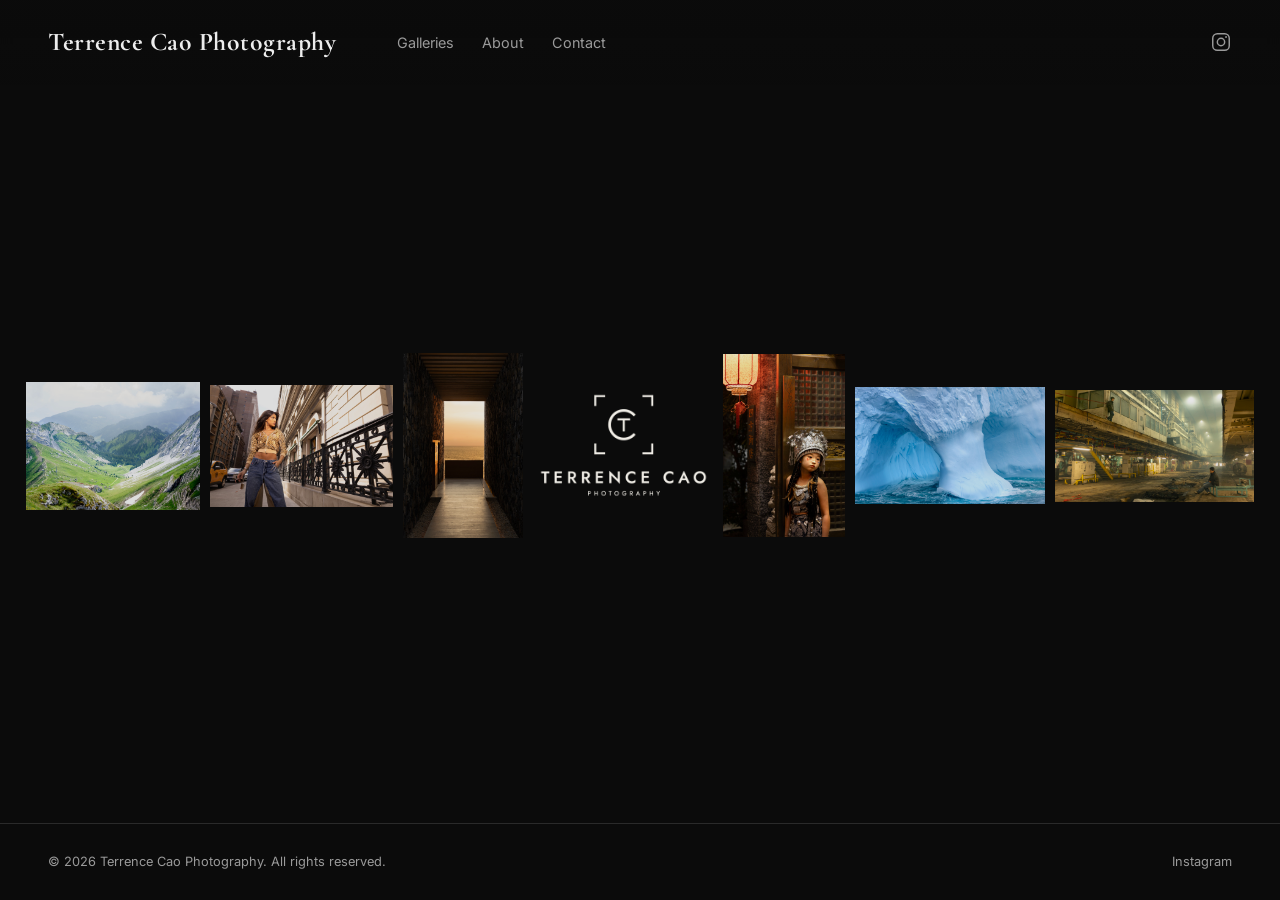
==== index.html @ d29f0e86 "Add website files Co-Authored-By: Claude Opus 5.5 <noreply@anthropic.com>" ====
<!doctype html>
<html lang="en">
<head>
  <meta charset="utf-8">
  <meta name="viewport" content="width=device-width, initial-scale=1">
  <link rel="preconnect" href="https://fonts.googleapis.com">
  <link rel="preconnect" href="https://fonts.gstatic.com" crossorigin>
  <link href="https://fonts.googleapis.com/css2?family=Cormorant+Garamond:wght@400;500;700&family=Inter:wght@400;500&display=swap" rel="stylesheet">
  <link rel="stylesheet" href="css/style.css">
  <title>Photography</title>
  <meta name="description" content="Photography portfolio">
</head>
<body data-page="home">
  <main class="home">
    <!-- A row of photos around your name. Choose the photos in the online
         editor (Home page), or they're taken from your galleries. -->
    <section class="home-strip" id="home-strip"></section>
  </main>
  <script src="js/site.js"></script>
</body>
</html>
---- css/style.css ----
/* ---------- Theme ---------- */
:root {
  --bg: #0b0b0b;
  --bg-soft: #151515;
  --text: #ededed;
  --muted: #9a9a9a;
  --line: #2a2a2a;
  --accent: #ffffff;
  --overlay: rgba(10, 10, 10, 0.62);
  --radius: 2px;
  --gutter: clamp(16px, 4vw, 48px);
  --font: "Inter", system-ui, -apple-system, "Segoe UI", Roboto, sans-serif;
  --font-display: "Cormorant Garamond", Georgia, serif;
}

*, *::before, *::after { box-sizing: border-box; }
html { -webkit-text-size-adjust: 100%; }
body {
  margin: 0;
  background: var(--bg);
  color: var(--text);
  font-family: var(--font);
  font-size: 16px;
  line-height: 1.6;
  -webkit-font-smoothing: antialiased;
  min-height: 100vh;
  display: flex;
  flex-direction: column;
}
main { flex: 1; }
img { display: block; max-width: 100%; }
a { color: inherit; text-decoration: none; }

/* ---------- Header ---------- */
.site-header {
  position: sticky;
  top: 0;
  z-index: 50;
  display: flex;
  align-items: center;
  gap: clamp(24px, 4vw, 56px);
  padding: 22px var(--gutter);
  background: linear-gradient(to bottom, rgba(11,11,11,.96), rgba(11,11,11,.85));
  backdrop-filter: blur(8px);
}
.brand { display: flex; align-items: baseline; gap: 10px; }
.brand-name {
  font-family: var(--font-display);
  font-size: 1.6rem;
  font-weight: 700;
  letter-spacing: .02em;
}
.brand-tag {
  font-size: .72rem;
  text-transform: uppercase;
  letter-spacing: .22em;
  color: var(--muted);
}
.nav { display: flex; gap: 28px; margin-right: auto; }
.header-icon { display: flex; color: var(--muted); transition: color .2s; }
.header-icon:hover { color: var(--text); }
.nav a {
  position: relative;
  font-size: .9rem;
  color: var(--muted);
  transition: color .2s;
}
.nav a:hover, .nav a.active { color: var(--text); }
.nav a.active::after {
  content: "";
  position: absolute;
  left: 0; right: 0; bottom: -6px;
  height: 1px;
  background: var(--text);
}
.nav-toggle {
  display: none;
  background: none;
  border: 0;
  color: var(--text);
  padding: 6px;
  cursor: pointer;
}
.nav-toggle span {
  display: block; width: 22px; height: 1.5px; background: currentColor; margin: 5px 0;
  transition: transform .25s, opacity .25s;
}

@media (max-width: 700px) {
  .nav-toggle { display: block; margin-left: auto; }
  .header-icon { margin-left: auto; }
  .header-icon + .nav-toggle { margin-left: 0; }
  .brand-tag { display: none; }
  .brand-name { font-size: 1.25rem; white-space: nowrap; }
  .nav {
    position: fixed;
    inset: 0;
    top: 0;
    flex-direction: column;
    align-items: center;
    justify-content: center;
    gap: 32px;
    background: var(--bg);
    opacity: 0;
    pointer-events: none;
    transition: opacity .3s;
    z-index: -1;
  }
  .nav a { font-size: 1.5rem; font-family: var(--font-display); }
  .nav a.active::after { display: none; }
  body.nav-open .nav { opacity: 1; pointer-events: auto; }
  body.nav-open .nav-toggle span:nth-child(1) { transform: translateY(6.5px) rotate(45deg); }
  body.nav-open .nav-toggle span:nth-child(2) { opacity: 0; }
  body.nav-open .nav-toggle span:nth-child(3) { transform: translateY(-6.5px) rotate(-45deg); }
}

/* ---------- Home: single row of photos around a signature ---------- */
.home {
  display: flex;
  align-items: center;
  justify-content: center;
  padding: 24px 2vw 40px;
}
.home-strip {
  display: flex;
  align-items: center;
  justify-content: center;
  gap: 0.8vw;
  width: 100%;
  margin: 0 auto;
}
/* Each photo keeps its own shape; the script sets its width share and shape. */
.strip-photo {
  flex: 1 1 0;
  min-width: 0;
  aspect-ratio: 1;
  overflow: hidden;
  opacity: 0;
  transform: translateY(14px);
}
.strip-photo.sized { animation: tile-in .9s cubic-bezier(.2,.7,.2,1) forwards; }
.strip-photo img {
  display: block;
  width: 100%;
  height: 100%;
  object-fit: cover;
  filter: brightness(.9);
  transition: transform .5s cubic-bezier(.2,.7,.2,1), filter .4s ease;
}
.strip-photo:hover img { transform: scale(1.05); filter: none; }
.strip-break { display: none; }
.signature {
  flex: 0 0 14vw;
  min-width: 0;
  display: flex;
  align-items: center;
  justify-content: center;
  padding: 0 clamp(4px, 1vw, 16px);
  opacity: 0;
  animation: sig-in 1.4s ease .1s forwards;
}
.signature span {
  font-family: var(--font-display);
  font-weight: 700;
  letter-spacing: .02em;
  display: block;
  font-size: clamp(2.2rem, 3.6vw, 5rem); /* shrunk automatically to fit long names */
  line-height: 1.1;
  text-align: center;
  color: var(--text);
  transition: opacity .3s;
}
.signature img { width: 100%; height: auto; }
/* A logo image gets a wider spot so its small text stays readable */
.signature.has-logo { flex-basis: 14vw; padding: 0 .4vw; }
.signature.has-logo:hover img { opacity: .8; }
.signature img { transition: opacity .3s; }
.signature:hover span { opacity: .75; }
@keyframes sig-in {
  from { opacity: 0; filter: blur(6px); }
  to { opacity: 1; filter: none; }
}
@media (max-width: 760px) {
  .home { padding: 24px 16px 40px; }
  .home-strip { flex-wrap: wrap; gap: 12px; }
  .signature, .signature.has-logo { order: -1; flex-basis: 100%; margin-bottom: 20px; }
  .signature.has-logo img { max-width: 280px; }
  .strip-break { display: block; flex-basis: 100%; height: 0; }
}

/* ---------- Galleries: portfolio grid with reveal effect ---------- */
.portfolio-grid {
  display: grid;
  grid-template-columns: repeat(2, 1fr);
  gap: clamp(16px, 3vw, 40px);
  padding: 24px var(--gutter) 80px;
}
@media (max-width: 700px) {
  .portfolio-grid { grid-template-columns: 1fr; }
}
.tile {
  position: relative;
  display: block;
  aspect-ratio: 4 / 5;
  overflow: hidden;
  background: var(--bg-soft);
  border-radius: var(--radius);
  opacity: 0;
  transform: translateY(24px);
  animation: tile-in .9s cubic-bezier(.2,.7,.2,1) forwards;
}
.tile img {
  width: 100%;
  height: 100%;
  object-fit: cover;
  transform: scale(1.06);
  filter: grayscale(.35);
  transition: transform 1.2s cubic-bezier(.2,.7,.2,1), filter .6s ease;
}
.tile-overlay {
  position: absolute;
  inset: 0;
  display: flex;
  flex-direction: column;
  align-items: center;
  justify-content: center;
  gap: 6px;
  padding: 24px;
  text-align: center;
  background: var(--overlay);
  transition: opacity .45s ease;
}
.tile-title {
  margin: 0;
  font-family: var(--font-display);
  font-size: clamp(1.8rem, 3.2vw, 2.8rem);
  font-weight: 500;
  letter-spacing: .02em;
}
.tile-count {
  font-size: .72rem;
  text-transform: uppercase;
  letter-spacing: .24em;
  color: rgba(255,255,255,.7);
}
/* The reveal: overlay fades away, photo returns to full colour */
.tile:hover .tile-overlay,
.tile:focus-visible .tile-overlay,
.tile.revealed .tile-overlay { opacity: 0; }
.tile:hover img,
.tile:focus-visible img,
.tile.revealed img { transform: scale(1); filter: none; }
.tile:focus-visible { outline: 1px solid var(--text); outline-offset: 4px; }

@keyframes tile-in {
  to { opacity: 1; transform: none; }
}

/* ---------- Page headings ---------- */
.page-head {
  padding: 48px var(--gutter) 32px;
  max-width: 900px;
}
.page-head h1 {
  margin: 0 0 8px;
  font-family: var(--font-display);
  font-size: clamp(2.4rem, 6vw, 4rem);
  font-weight: 400;
  line-height: 1.05;
}
.page-head p { margin: 0; color: var(--muted); }
.back-link {
  display: inline-block;
  margin-bottom: 20px;
  font-size: .8rem;
  letter-spacing: .18em;
  text-transform: uppercase;
  color: var(--muted);
}
.back-link:hover { color: var(--text); }

/* ---------- Gallery: masonry ---------- */
.masonry {
  columns: 3 320px;
  column-gap: 16px;
  padding: 0 var(--gutter) 80px;
}
.masonry button {
  display: block;
  width: 100%;
  margin: 0 0 16px;
  padding: 0;
  border: 0;
  background: var(--bg-soft);
  cursor: zoom-in;
  break-inside: avoid;
  overflow: hidden;
  border-radius: var(--radius);
}
.masonry img {
  width: 100%;
  height: auto;
  opacity: 0;
  transition: opacity .6s ease, transform .6s ease;
}
.masonry img.loaded { opacity: 1; }
.masonry button:hover img { transform: scale(1.02); }

.gallery-nav {
  display: flex;
  justify-content: space-between;
  gap: 16px;
  padding: 0 var(--gutter) 64px;
  font-size: .85rem;
  color: var(--muted);
}
.gallery-nav a:hover { color: var(--text); }

/* ---------- Lightbox ---------- */
.lightbox {
  position: fixed;
  inset: 0;
  z-index: 100;
  display: flex;
  align-items: center;
  justify-content: center;
  background: rgba(5,5,5,.97);
  opacity: 0;
  pointer-events: none;
  transition: opacity .3s;
}
.lightbox.open { opacity: 1; pointer-events: auto; }
.lightbox img {
  max-width: calc(100vw - 140px);
  max-height: calc(100vh - 120px);
  object-fit: contain;
  user-select: none;
}
.lb-btn {
  position: absolute;
  background: none;
  border: 0;
  color: var(--text);
  font-size: 2rem;
  line-height: 1;
  padding: 16px;
  cursor: pointer;
  opacity: .6;
  transition: opacity .2s;
}
.lb-btn:hover { opacity: 1; }
.lb-close { top: 12px; right: 16px; }
.lb-prev { left: 12px; top: 50%; transform: translateY(-50%); }
.lb-next { right: 12px; top: 50%; transform: translateY(-50%); }
.lb-counter {
  position: absolute;
  bottom: 20px;
  left: 50%;
  transform: translateX(-50%);
  font-size: .8rem;
  letter-spacing: .15em;
  color: var(--muted);
}
@media (max-width: 700px) {
  .lightbox img { max-width: 100vw; max-height: calc(100vh - 140px); }
  .lb-prev, .lb-next { top: auto; bottom: 4px; transform: none; }
}

/* ---------- About ---------- */
.about {
  display: grid;
  grid-template-columns: minmax(0, 1fr) minmax(280px, 460px);
  gap: clamp(32px, 6vw, 96px);
  align-items: start;
  padding: 48px var(--gutter) 96px;
  max-width: 1200px;
}
.about-photo { display: block; height: auto; width: 100%; background: var(--bg-soft); margin-bottom: 28px; }
.about .about-awards h2 {
  margin: 0 0 16px;
  font-size: 1.15rem;
  font-weight: 700;
  letter-spacing: .2em;
  color: var(--text);
}
.about-side p { font-size: 1.12rem; line-height: 1.7; }
.about h1 {
  margin: 0 0 24px;
  font-family: var(--font-display);
  font-size: clamp(2.4rem, 5vw, 3.6rem);
  font-weight: 400;
  line-height: 1.05;
}
.about p { color: #cfcfcf; max-width: 60ch; }
.about h2 {
  margin: 40px 0 12px;
  font-size: .78rem;
  font-weight: 500;
  letter-spacing: .22em;
  text-transform: uppercase;
  color: var(--muted);
}
.about ul { margin: 0; padding: 0; list-style: none; }
.about li { padding: 8px 0; border-bottom: 1px solid var(--line); color: #cfcfcf; }
.award {
  display: flex;
  align-items: center;
  gap: 18px;
  padding: 12px 0;
}
.award-logo {
  flex: 0 0 80px;
  height: 80px;
  display: flex;
  align-items: center;
  justify-content: center;
}
.award-logo:empty { border: 1px dashed var(--line); }
.award-logo:not(:empty) { background: #fff; padding: 6px; }
.award-logo img { width: 100%; height: 100%; object-fit: contain; }
a.award-logo { transition: opacity .2s; }
a.award-logo:hover { opacity: .8; }
.award-text { flex: 1; display: grid; gap: 2px; min-width: 0; }
.award-title { color: var(--text); font-size: .95rem; }
.award-org { font-size: .8rem; color: var(--muted); }
.award-year { font-size: .85rem; color: var(--muted); white-space: nowrap; }
.button {
  display: inline-block;
  margin-top: 32px;
  padding: 14px 28px;
  border: 1px solid var(--text);
  font-size: .8rem;
  letter-spacing: .2em;
  text-transform: uppercase;
  background: transparent;
  color: var(--text);
  cursor: pointer;
  transition: background .2s, color .2s;
}
.button:hover { background: var(--text); color: var(--bg); }
@media (max-width: 800px) {
  .about { grid-template-columns: 1fr; }
  .about-side { order: -1; }
  .about-photo { max-width: 480px; }
}

/* ---------- Contact ---------- */
.contact {
  display: grid;
  grid-template-columns: minmax(0, 4fr) minmax(0, 6fr);
  gap: clamp(32px, 6vw, 96px);
  padding: 48px var(--gutter) 96px;
  max-width: 1200px;
}
.contact h1 {
  margin: 0 0 16px;
  font-family: var(--font-display);
  font-size: clamp(2.4rem, 5vw, 3.6rem);
  font-weight: 400;
  line-height: 1.05;
}
.contact-info p { color: #cfcfcf; }
.contact-info a { border-bottom: 1px solid var(--line); }
.contact-info a:hover { border-color: var(--text); }
.contact-photo {
  display: block;
  width: 100%;
  height: auto;
  margin-top: 32px;
  background: var(--bg-soft);
}
.form { display: grid; gap: 22px; align-content: start; }
.form-row { display: grid; grid-template-columns: 1fr 1fr; gap: 22px; }
.field { display: grid; gap: 8px; }
.field label {
  font-size: .72rem;
  letter-spacing: .2em;
  text-transform: uppercase;
  color: var(--muted);
}
.field input, .field select, .field textarea {
  width: 100%;
  padding: 12px 0;
  border: 0;
  border-bottom: 1px solid var(--line);
  background: transparent;
  color: var(--text);
  font: inherit;
  border-radius: 0;
  transition: border-color .2s;
}
.field select { appearance: none; cursor: pointer; }
.field select option { background: var(--bg-soft); }
.field textarea { min-height: 140px; resize: vertical; }
.field input:focus, .field select:focus, .field textarea:focus {
  outline: none;
  border-color: var(--text);
}
.form .button { margin-top: 8px; justify-self: start; align-self: start; line-height: 1.6; }
.form-status { min-height: 1.6em; font-size: .9rem; color: var(--muted); }
.form-status.ok { color: #9be39b; }
.form-status.err { color: #f19a9a; }
.hp { position: absolute; left: -9999px; }
@media (max-width: 800px) {
  .contact { grid-template-columns: 1fr; }
  .form-row { grid-template-columns: 1fr; }
  .contact-photo { max-width: 480px; }
}
@media (max-width: 500px) {
  .award-logo { flex-basis: 68px; height: 68px; }
  .award { gap: 16px; }
}

/* ---------- Footer ---------- */
.site-footer {
  display: flex;
  justify-content: space-between;
  flex-wrap: wrap;
  gap: 12px;
  padding: 28px var(--gutter);
  border-top: 1px solid var(--line);
  font-size: .8rem;
  color: var(--muted);
}
.site-footer .social { display: flex; gap: 20px; }
.site-footer a:hover { color: var(--text); }

@media (prefers-reduced-motion: reduce) {
  *, *::before, *::after { animation: none !important; transition: none !important; }
  .tile { opacity: 1; transform: none; }
}
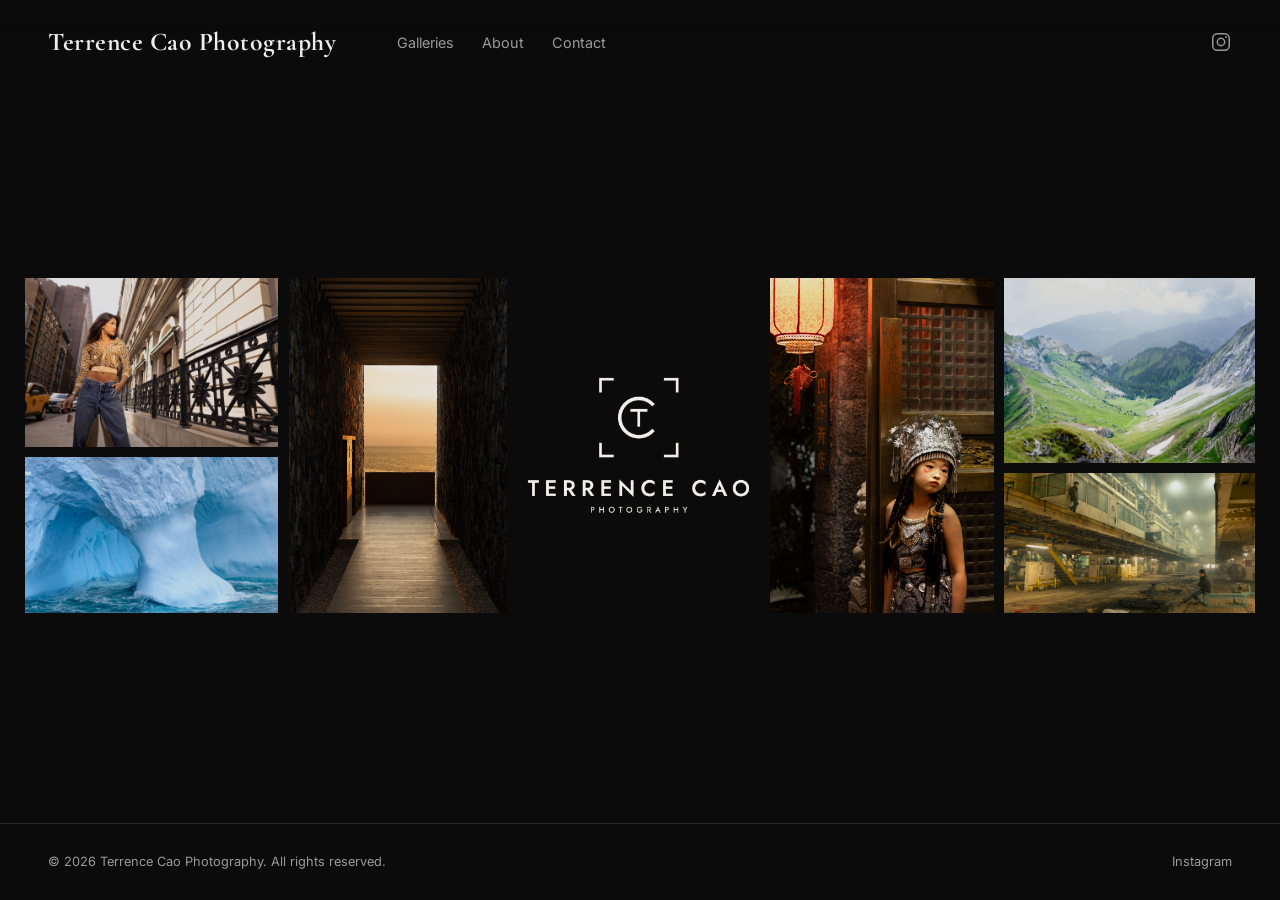
==== commit 0d6aa31c: "Make browsers load the latest site code after updates Co-Authored-By: Claude Opus 5.5 <noreply@anthr" ====
--- a/index.html
+++ b/index.html
@@ -6,7 +6,7 @@
   <link rel="preconnect" href="https://fonts.googleapis.com">
   <link rel="preconnect" href="https://fonts.gstatic.com" crossorigin>
   <link href="https://fonts.googleapis.com/css2?family=Cormorant+Garamond:wght@400;500;700&family=Inter:wght@400;500&display=swap" rel="stylesheet">
-  <link rel="stylesheet" href="css/style.css">
+  <link rel="stylesheet" href="css/style.css?v=20261118">
   <title>Photography</title>
   <meta name="description" content="Photography portfolio">
 </head>
@@ -16,6 +16,6 @@
          editor (Home page), or they're taken from your galleries. -->
     <section class="home-strip" id="home-strip"></section>
   </main>
-  <script src="js/site.js"></script>
+  <script src="js/site.js?v=20261118"></script>
 </body>
 </html>
--- a/css/style.css
+++ b/css/style.css
@@ -129,11 +129,13 @@
   width: 100%;
   margin: 0 auto;
 }
-/* Each photo keeps its own shape; the script sets its width share and shape. */
+/* Each side: wide photos stacked on the outside, tall photo next to the logo.
+   The script sizes every photo exactly so nothing is cropped. */
+.strip-side, .strip-stack { display: flex; gap: inherit; flex: 0 0 auto; }
+.strip-side { align-items: center; }
+.strip-stack { flex-direction: column; }
 .strip-photo {
-  flex: 1 1 0;
-  min-width: 0;
-  aspect-ratio: 1;
+  flex: 0 0 auto;
   overflow: hidden;
   opacity: 0;
   transform: translateY(14px);
@@ -172,7 +174,7 @@
 }
 .signature img { width: 100%; height: auto; }
 /* A logo image gets a wider spot so its small text stays readable */
-.signature.has-logo { flex-basis: 14vw; padding: 0 .4vw; }
+.signature.has-logo { flex-basis: clamp(220px, 19vw, 420px); padding: 0 .6vw; }
 .signature.has-logo:hover img { opacity: .8; }
 .signature img { transition: opacity .3s; }
 .signature:hover span { opacity: .75; }
@@ -182,10 +184,10 @@
 }
 @media (max-width: 760px) {
   .home { padding: 24px 16px 40px; }
-  .home-strip { flex-wrap: wrap; gap: 12px; }
+  .home-strip { flex-wrap: wrap; gap: 10px; }
+  .strip-side { flex-basis: 100%; justify-content: center; }
   .signature, .signature.has-logo { order: -1; flex-basis: 100%; margin-bottom: 20px; }
-  .signature.has-logo img { max-width: 280px; }
-  .strip-break { display: block; flex-basis: 100%; height: 0; }
+  .signature.has-logo img { max-width: 320px; }
 }
 
 /* ---------- Galleries: portfolio grid with reveal effect ---------- */
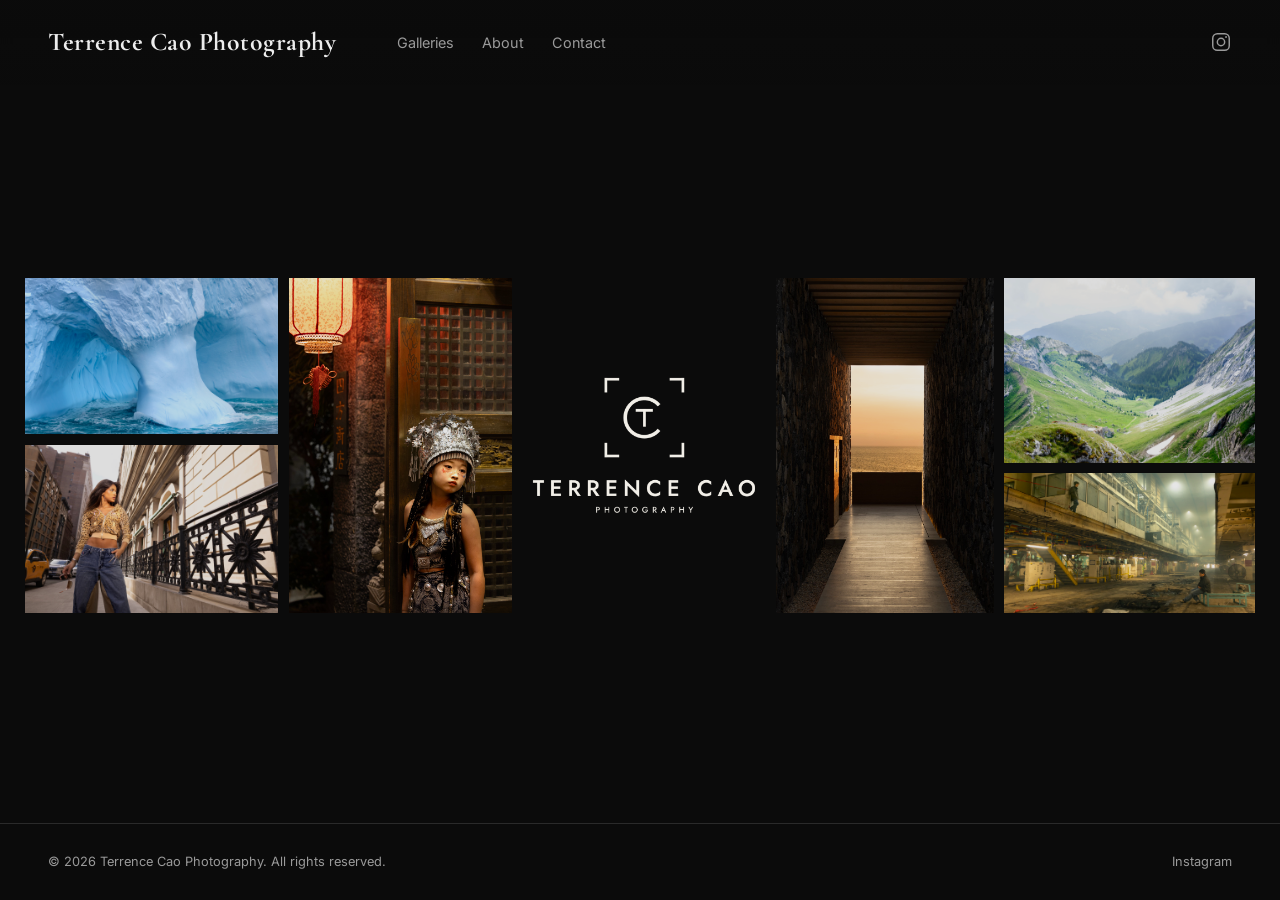
==== commit aa5f9bb3: "Fix the phone menu so it covers the whole screen Co-Authored-By: Claude Opus 5.5 <noreply@anthropic." ====
--- a/index.html
+++ b/index.html
@@ -6,7 +6,7 @@
   <link rel="preconnect" href="https://fonts.googleapis.com">
   <link rel="preconnect" href="https://fonts.gstatic.com" crossorigin>
   <link href="https://fonts.googleapis.com/css2?family=Cormorant+Garamond:wght@400;500;700&family=Inter:wght@400;500&display=swap" rel="stylesheet">
-  <link rel="stylesheet" href="css/style.css?v=20261118">
+  <link rel="stylesheet" href="css/style.css?v=20261118b">
   <title>Photography</title>
   <meta name="description" content="Photography portfolio">
 </head>
@@ -16,6 +16,6 @@
          editor (Home page), or they're taken from your galleries. -->
     <section class="home-strip" id="home-strip"></section>
   </main>
-  <script src="js/site.js?v=20261118"></script>
+  <script src="js/site.js?v=20261118b"></script>
 </body>
 </html>
--- a/css/style.css
+++ b/css/style.css
@@ -109,6 +109,9 @@
   .nav a { font-size: 1.5rem; font-family: var(--font-display); }
   .nav a.active::after { display: none; }
   body.nav-open .nav { opacity: 1; pointer-events: auto; }
+  /* The header's blur would trap the full-screen menu inside the header bar. */
+  body.nav-open .site-header { backdrop-filter: none; -webkit-backdrop-filter: none; }
+  body.nav-open { overflow: hidden; }
   body.nav-open .nav-toggle span:nth-child(1) { transform: translateY(6.5px) rotate(45deg); }
   body.nav-open .nav-toggle span:nth-child(2) { opacity: 0; }
   body.nav-open .nav-toggle span:nth-child(3) { transform: translateY(-6.5px) rotate(-45deg); }
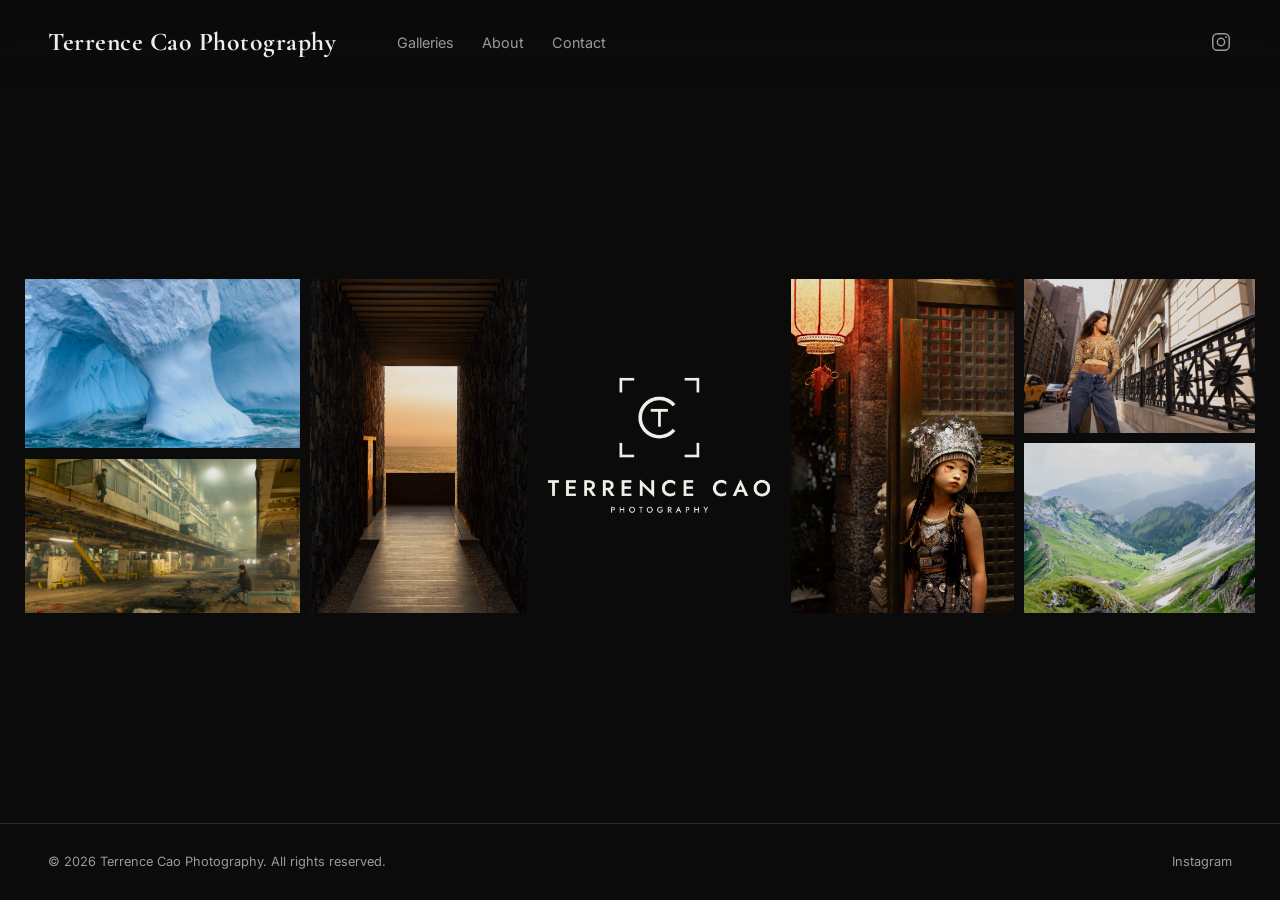
==== commit ba5b5706: "Load photos faster: smaller copies for grids and an instant home page layout Co-Authored-By: Claude " ====
--- a/index.html
+++ b/index.html
@@ -6,7 +6,7 @@
   <link rel="preconnect" href="https://fonts.googleapis.com">
   <link rel="preconnect" href="https://fonts.gstatic.com" crossorigin>
   <link href="https://fonts.googleapis.com/css2?family=Cormorant+Garamond:wght@400;500;700&family=Inter:wght@400;500&display=swap" rel="stylesheet">
-  <link rel="stylesheet" href="css/style.css?v=20261118b">
+  <link rel="stylesheet" href="css/style.css?v=20261118c">
   <title>Photography</title>
   <meta name="description" content="Photography portfolio">
 </head>
@@ -16,6 +16,6 @@
          editor (Home page), or they're taken from your galleries. -->
     <section class="home-strip" id="home-strip"></section>
   </main>
-  <script src="js/site.js?v=20261118b"></script>
+  <script src="js/site.js?v=20261118c"></script>
 </body>
 </html>
--- a/css/style.css
+++ b/css/style.css
@@ -140,6 +140,7 @@
 .strip-photo {
   flex: 0 0 auto;
   overflow: hidden;
+  background: #181818; /* shows the photo's frame while it downloads */
   opacity: 0;
   transform: translateY(14px);
 }
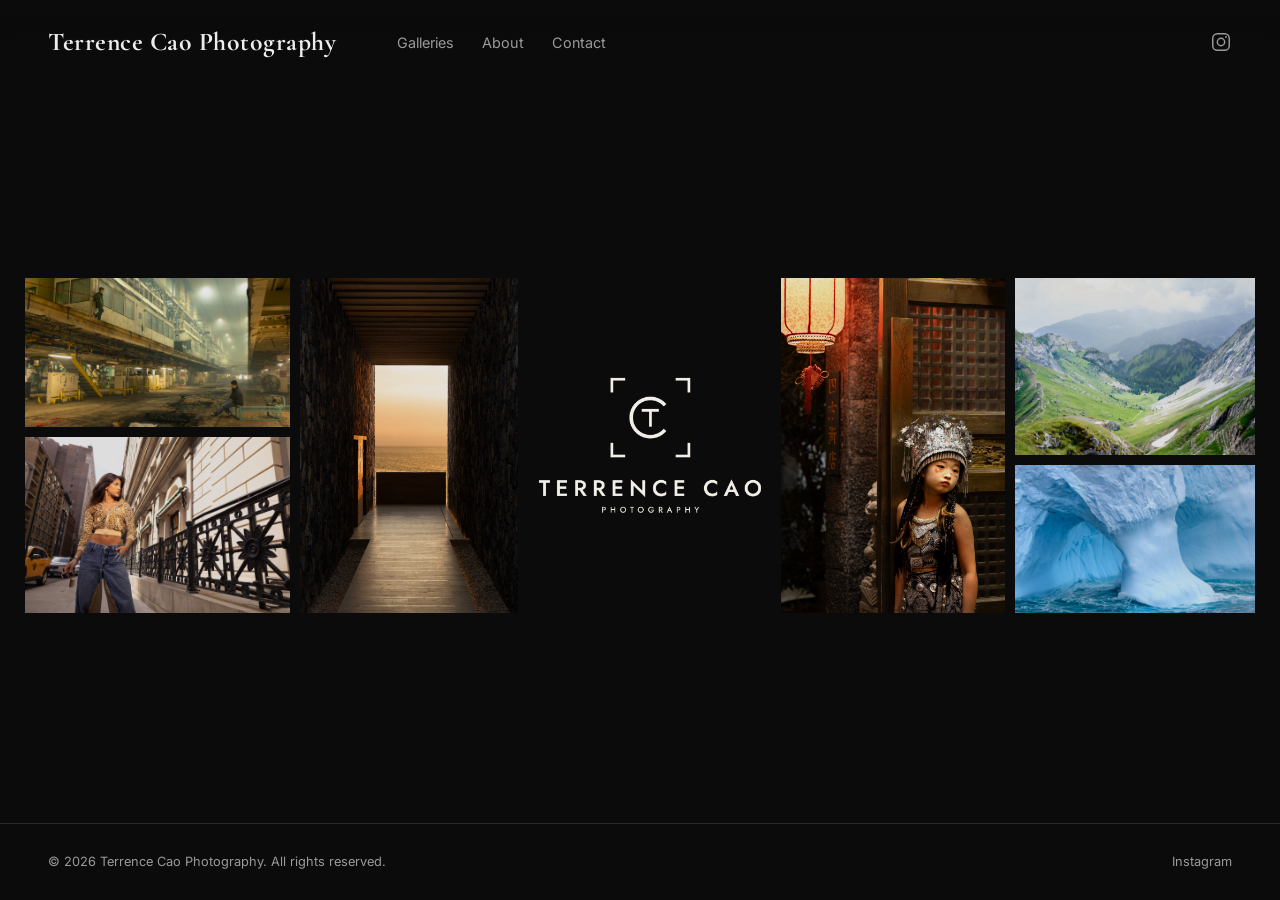
==== commit d1280d1f: "Full-screen photos: show instantly and preload the next ones Co-Authored-By: Claude Opus 5.5 <norepl" ====
--- a/index.html
+++ b/index.html
@@ -6,7 +6,7 @@
   <link rel="preconnect" href="https://fonts.googleapis.com">
   <link rel="preconnect" href="https://fonts.gstatic.com" crossorigin>
   <link href="https://fonts.googleapis.com/css2?family=Cormorant+Garamond:wght@400;500;700&family=Inter:wght@400;500&display=swap" rel="stylesheet">
-  <link rel="stylesheet" href="css/style.css?v=20261118c">
+  <link rel="stylesheet" href="css/style.css?v=20261119">
   <title>Photography</title>
   <meta name="description" content="Photography portfolio">
 </head>
@@ -16,6 +16,6 @@
          editor (Home page), or they're taken from your galleries. -->
     <section class="home-strip" id="home-strip"></section>
   </main>
-  <script src="js/site.js?v=20261118c"></script>
+  <script src="js/site.js?v=20261119"></script>
 </body>
 </html>
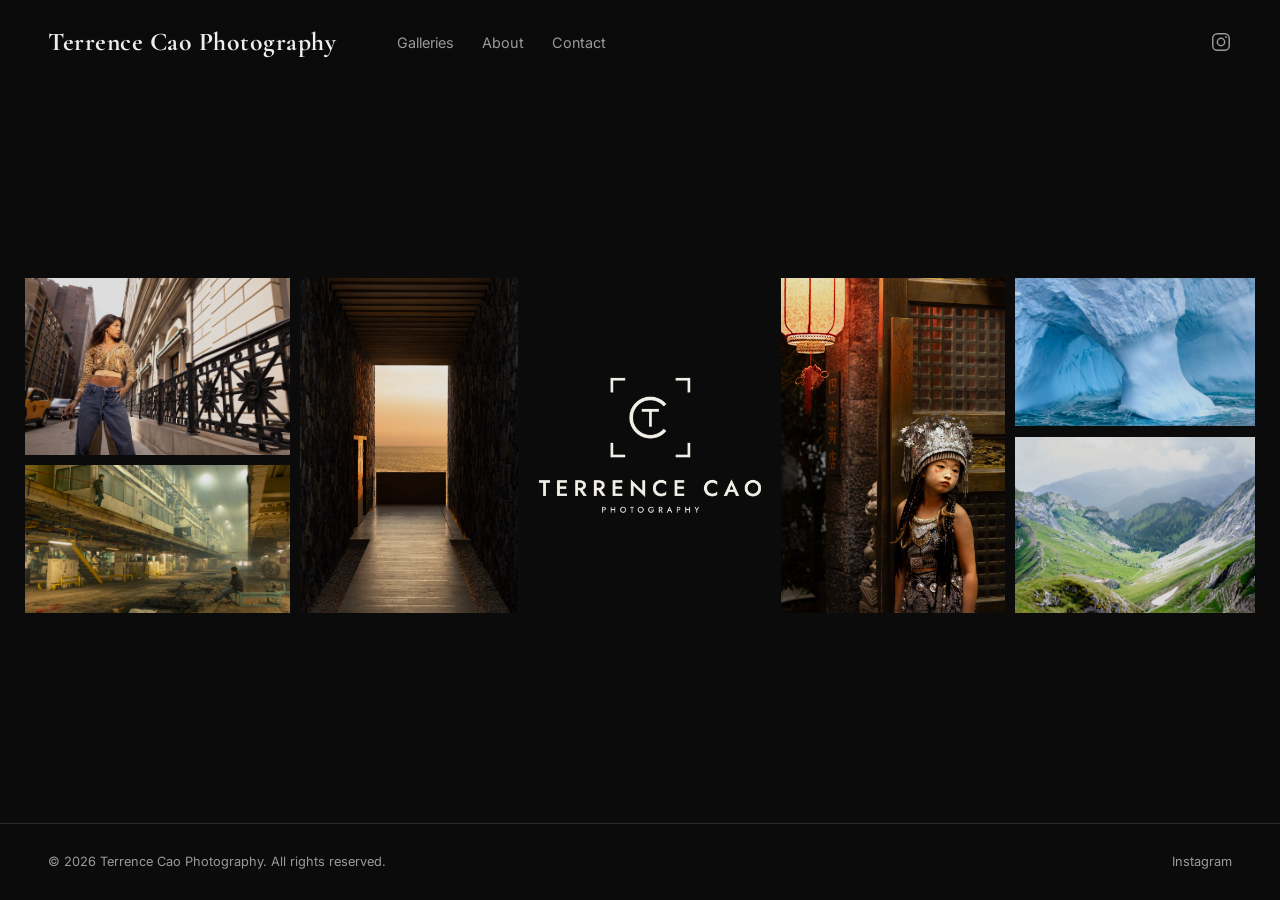
==== commit d7b59106: "Help Google find the site: page titles, descriptions, sitemap and name data Co-Authored-By: Claude O" ====
--- a/index.html
+++ b/index.html
@@ -6,16 +6,27 @@
   <link rel="preconnect" href="https://fonts.googleapis.com">
   <link rel="preconnect" href="https://fonts.gstatic.com" crossorigin>
   <link href="https://fonts.googleapis.com/css2?family=Cormorant+Garamond:wght@400;500;700&family=Inter:wght@400;500&display=swap" rel="stylesheet">
-  <link rel="stylesheet" href="css/style.css?v=20261119">
-  <title>Photography</title>
-  <meta name="description" content="Photography portfolio">
+  <link rel="stylesheet" href="css/style.css?v=20261119b">
+  <title>Terrence Cao Photography</title>
+  <meta name="description" content="Terrence Cao is a photographer from Texas. Award-winning industrial, landscape, Antarctic, street and portrait photography.">
+  <link rel="canonical" href="https://terrencecaophoto.com/">
+  <meta property="og:type" content="website">
+  <meta property="og:site_name" content="Terrence Cao Photography">
+  <meta property="og:title" content="Terrence Cao Photography">
+  <meta property="og:description" content="Terrence Cao is a photographer from Texas. Award-winning industrial, landscape, Antarctic, street and portrait photography.">
+  <meta property="og:image" content="https://terrencecaophoto.com/images/small/street/firstphotostreet.jpg">
+  <meta name="twitter:card" content="summary_large_image">
+  <link rel="icon" href="images/logo.png">
+  <script type="application/ld+json">{"@context": "https://schema.org", "@type": "WebSite", "name": "Terrence Cao Photography", "url": "https://terrencecaophoto.com/"}</script>
+  <script type="application/ld+json">{"@context": "https://schema.org", "@type": "Person", "name": "Terrence Cao", "url": "https://terrencecaophoto.com/", "image": "https://terrencecaophoto.com/images/about-portrait.jpg", "jobTitle": "Photographer", "affiliation": {"@type": "EducationalOrganization", "name": "St. Mark's School of Texas"}, "sameAs": ["https://www.instagram.com/terrence_cao_photo/"]}</script>
 </head>
 <body data-page="home">
   <main class="home">
+    <h1 class="visually-hidden">Terrence Cao Photography</h1>
     <!-- A row of photos around your name. Choose the photos in the online
          editor (Home page), or they're taken from your galleries. -->
     <section class="home-strip" id="home-strip"></section>
   </main>
-  <script src="js/site.js?v=20261119"></script>
+  <script src="js/site.js?v=20261119b"></script>
 </body>
 </html>
--- a/css/style.css
+++ b/css/style.css
@@ -535,3 +535,9 @@
   *, *::before, *::after { animation: none !important; transition: none !important; }
   .tile { opacity: 1; transform: none; }
 }
+
+/* Text for search engines and screen readers that isn't shown on screen. */
+.visually-hidden {
+  position: absolute; width: 1px; height: 1px; margin: -1px; padding: 0;
+  overflow: hidden; clip: rect(0 0 0 0); white-space: nowrap; border: 0;
+}
